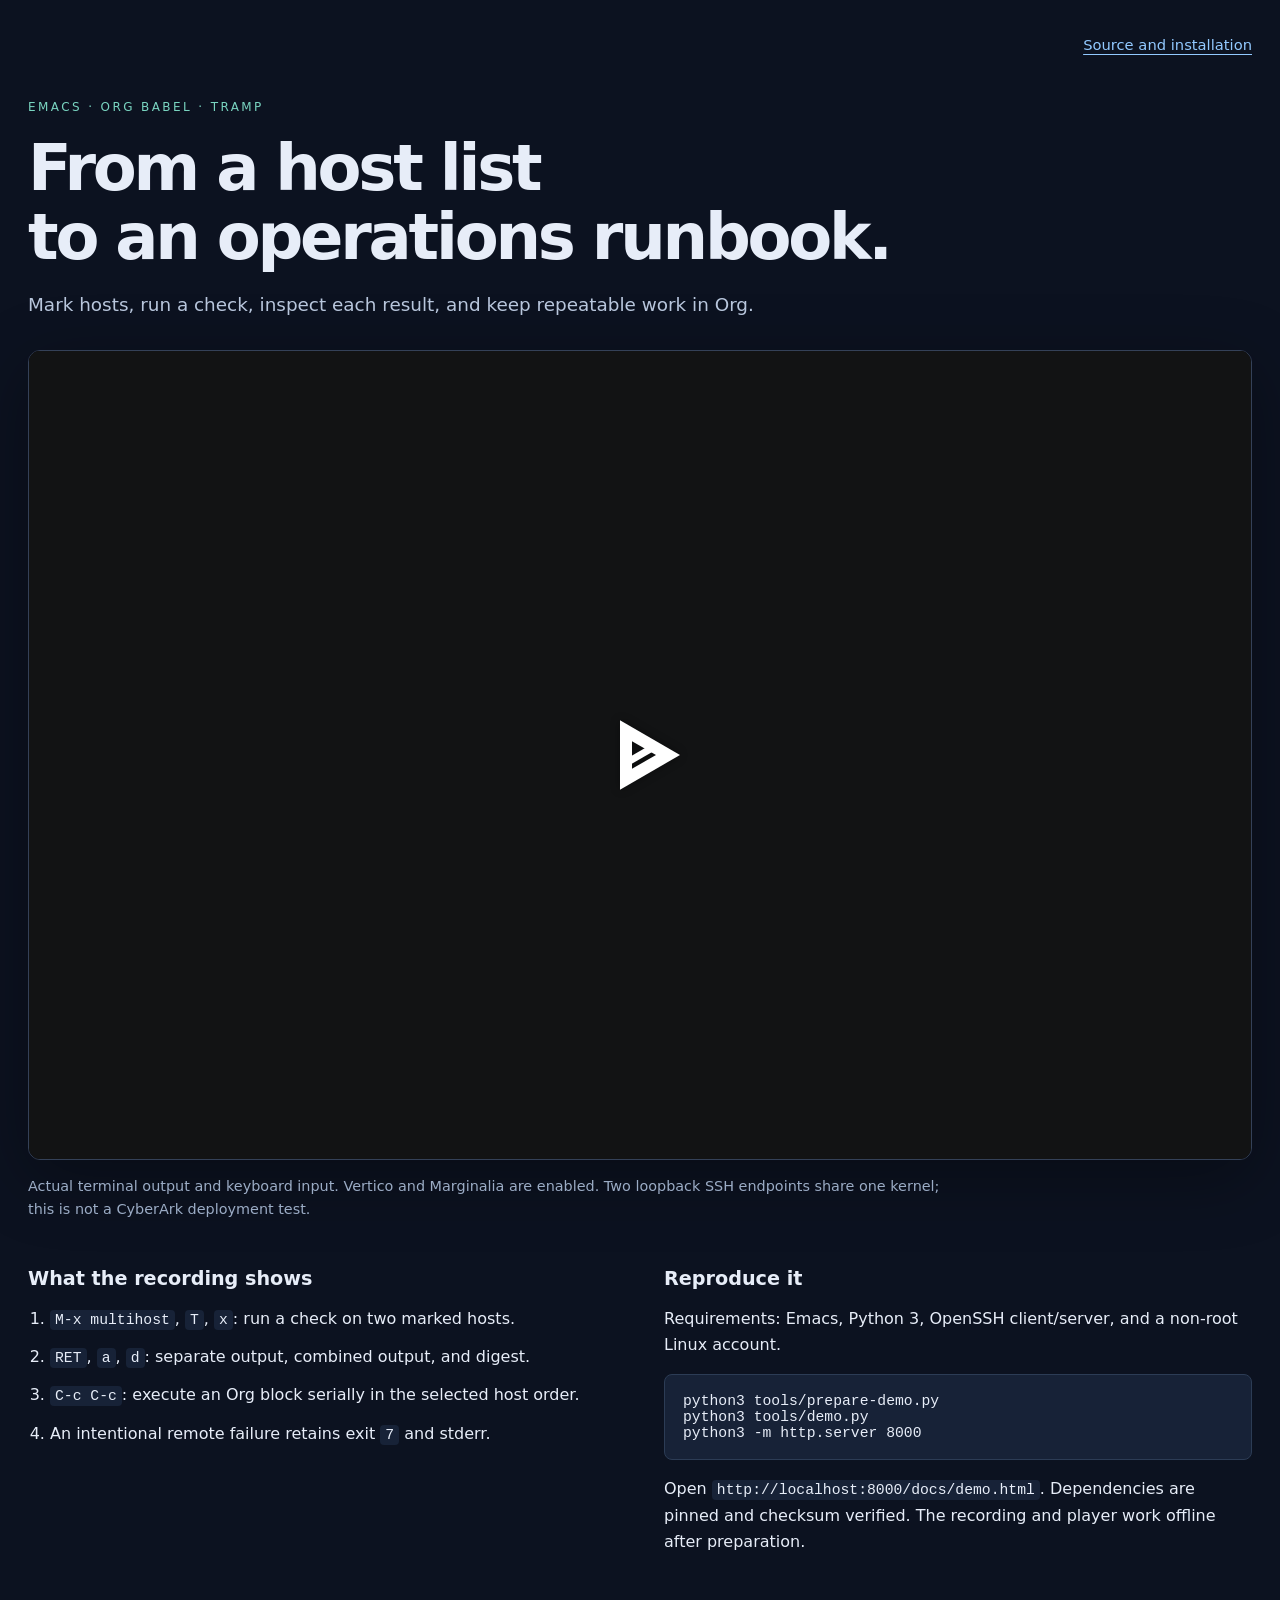
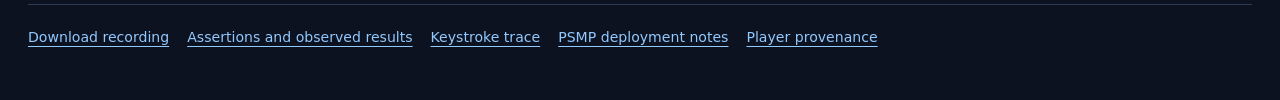
==== docs/demo.html @ 14dc1e77 "Release complete Multihost runbooks, scheduler and reproducible SSH verification" ====
<!doctype html>
<html lang="en">
<head>
  <meta charset="utf-8">
  <meta name="viewport" content="width=device-width, initial-scale=1">
  <title>Multihost · Real Emacs demonstration</title>
  <link rel="stylesheet" href="player/asciinema-player.css">
  <link rel="stylesheet" href="demo.css">
</head>
<body>
<main>
  <nav><a href="https://github.com/SweatierKey/emacs-multihost">Source and installation</a></nav>
  <p class="eyebrow">EMACS · ORG BABEL · TRAMP</p>
  <h1>From a host list<br>to an operations runbook.</h1>
  <p class="lead">Mark hosts, run a check, inspect each result, and keep repeatable work in Org.</p>
  <div id="player" aria-label="Recorded Emacs session"></div>
  <p class="caption">Actual terminal output and keyboard input. Vertico and Marginalia are enabled.
    Two loopback SSH endpoints share one kernel; this is not a CyberArk deployment test.</p>
  <div class="grid">
    <section><h2>What the recording shows</h2>
      <ol>
        <li><code>M-x multihost</code>, <code>T</code>, <code>x</code>: run a check on two marked hosts.</li>
        <li><code>RET</code>, <code>a</code>, <code>d</code>: separate output, combined output, and digest.</li>
        <li><code>C-c C-c</code>: execute an Org block serially in the selected host order.</li>
        <li>An intentional remote failure retains exit <code>7</code> and stderr.</li>
      </ol>
    </section>
    <section><h2>Reproduce it</h2>
      <p>Requirements: Emacs, Python 3, OpenSSH client/server, and a non-root Linux account.</p>
      <pre><code>python3 tools/prepare-demo.py
python3 tools/demo.py
python3 -m http.server 8000</code></pre>
      <p>Open <code>http://localhost:8000/docs/demo.html</code>. Dependencies are pinned and
        checksum verified. The recording and player work offline after preparation.</p>
    </section>
  </div>
  <footer>
    <a href="../recordings/demo.cast" download>Download recording</a>
    <a href="demo-results.json">Assertions and observed results</a>
    <a href="demo-keys.json">Keystroke trace</a>
    <a href="psmp.md">PSMP deployment notes</a>
    <a href="player/provenance.json">Player provenance</a>
  </footer>
</main>
<script src="player/asciinema-player.js"></script>
<script>
  AsciinemaPlayer.create('../recordings/demo.cast', document.getElementById('player'), {
    fit: 'width', terminalFontSize: '15px', theme: 'asciinema', idleTimeLimit: 3,
    autoPlay: false, loop: false, preload: true
  });
</script>
</body>
</html>
---- docs/player/asciinema-player.css ----
div.ap-wrapper {
  outline: none;
  height: 100%;
  display: flex;
  justify-content: center;
}
div.ap-wrapper .title-bar {
  display: none;
  top: -78px;
  transition: top 0.15s linear;
  position: absolute;
  left: 0;
  right: 0;
  box-sizing: content-box;
  font-size: 20px;
  line-height: 1em;
  padding: 15px;
  font-family: sans-serif;
  color: white;
  background-color: rgba(0, 0, 0, 0.8);
}
div.ap-wrapper .title-bar img {
  vertical-align: middle;
  height: 48px;
  margin-right: 16px;
}
div.ap-wrapper .title-bar a {
  color: white;
  text-decoration: underline;
}
div.ap-wrapper .title-bar a:hover {
  text-decoration: none;
}
div.ap-wrapper:fullscreen {
  background-color: #000;
  width: 100%;
  align-items: center;
}
div.ap-wrapper:fullscreen .title-bar {
  display: initial;
}
div.ap-wrapper:fullscreen.hud .title-bar {
  top: 0;
}
div.ap-wrapper div.ap-player {
  text-align: left;
  display: inline-block;
  padding: 0px;
  position: relative;
  box-sizing: content-box;
  overflow: hidden;
  max-width: 100%;
  border-radius: 4px;
  font-size: 15px;
  background-color: var(--term-color-background);
}
.ap-player {
  --term-color-foreground: #ffffff;
  --term-color-background: #000000;
  --term-color-0: var(--term-color-foreground);
  --term-color-1: var(--term-color-foreground);
  --term-color-2: var(--term-color-foreground);
  --term-color-3: var(--term-color-foreground);
  --term-color-4: var(--term-color-foreground);
  --term-color-5: var(--term-color-foreground);
  --term-color-6: var(--term-color-foreground);
  --term-color-7: var(--term-color-foreground);
  --term-color-8: var(--term-color-0);
  --term-color-9: var(--term-color-1);
  --term-color-10: var(--term-color-2);
  --term-color-11: var(--term-color-3);
  --term-color-12: var(--term-color-4);
  --term-color-13: var(--term-color-5);
  --term-color-14: var(--term-color-6);
  --term-color-15: var(--term-color-7);
}
.ap-player .fg-0 {
  --fg: var(--term-color-0);
}
.ap-player .bg-0 {
  --bg: var(--term-color-0);
}
.ap-player .fg-1 {
  --fg: var(--term-color-1);
}
.ap-player .bg-1 {
  --bg: var(--term-color-1);
}
.ap-player .fg-2 {
  --fg: var(--term-color-2);
}
.ap-player .bg-2 {
  --bg: var(--term-color-2);
}
.ap-player .fg-3 {
  --fg: var(--term-color-3);
}
.ap-player .bg-3 {
  --bg: var(--term-color-3);
}
.ap-player .fg-4 {
  --fg: var(--term-color-4);
}
.ap-player .bg-4 {
  --bg: var(--term-color-4);
}
.ap-player .fg-5 {
  --fg: var(--term-color-5);
}
.ap-player .bg-5 {
  --bg: var(--term-color-5);
}
.ap-player .fg-6 {
  --fg: var(--term-color-6);
}
.ap-player .bg-6 {
  --bg: var(--term-color-6);
}
.ap-player .fg-7 {
  --fg: var(--term-color-7);
}
.ap-player .bg-7 {
  --bg: var(--term-color-7);
}
.ap-player .fg-8 {
  --fg: var(--term-color-8);
}
.ap-player .bg-8 {
  --bg: var(--term-color-8);
}
.ap-player .fg-9 {
  --fg: var(--term-color-9);
}
.ap-player .bg-9 {
  --bg: var(--term-color-9);
}
.ap-player .fg-10 {
  --fg: var(--term-color-10);
}
.ap-player .bg-10 {
  --bg: var(--term-color-10);
}
.ap-player .fg-11 {
  --fg: var(--term-color-11);
}
.ap-player .bg-11 {
  --bg: var(--term-color-11);
}
.ap-player .fg-12 {
  --fg: var(--term-color-12);
}
.ap-player .bg-12 {
  --bg: var(--term-color-12);
}
.ap-player .fg-13 {
  --fg: var(--term-color-13);
}
.ap-player .bg-13 {
  --bg: var(--term-color-13);
}
.ap-player .fg-14 {
  --fg: var(--term-color-14);
}
.ap-player .bg-14 {
  --bg: var(--term-color-14);
}
.ap-player .fg-15 {
  --fg: var(--term-color-15);
}
.ap-player .bg-15 {
  --bg: var(--term-color-15);
}
.ap-player .fg-8,
.ap-player .fg-9,
.ap-player .fg-10,
.ap-player .fg-11,
.ap-player .fg-12,
.ap-player .fg-13,
.ap-player .fg-14,
.ap-player .fg-15 {
  font-weight: bold;
}
pre.ap-terminal {
  box-sizing: content-box;
  overflow: hidden;
  padding: 0;
  margin: 0px;
  display: block;
  white-space: pre;
  word-wrap: normal;
  word-break: normal;
  border-radius: 0;
  border-style: solid;
  cursor: text;
  border-width: 0.75em;
  color: var(--term-color-foreground);
  background-color: var(--term-color-background);
  border-color: var(--term-color-background);
  outline: none;
  line-height: var(--term-line-height);
  font-family: Consolas, Menlo, 'Bitstream Vera Sans Mono', monospace, 'Powerline Symbols';
  font-variant-ligatures: none;
}
pre.ap-terminal .ap-line {
  letter-spacing: normal;
  overflow: hidden;
}
pre.ap-terminal .ap-line span {
  padding: 0;
  display: inline-block;
  height: 100%;
}
pre.ap-terminal .ap-line {
  display: block;
  width: 100%;
  height: var(--term-line-height);
  position: relative;
}
pre.ap-terminal .ap-line span {
  position: absolute;
  left: calc(100% * var(--offset) / var(--term-cols));
  color: var(--fg);
  background-color: var(--bg);
}
pre.ap-terminal .ap-line .ap-inverse {
  color: var(--bg);
  background-color: var(--fg);
}
pre.ap-terminal .ap-line .cp-2580 {
  border-top: calc(0.5 * var(--term-line-height)) solid var(--fg);
  box-sizing: border-box;
}
pre.ap-terminal .ap-line .cp-2581 {
  border-bottom: calc(0.125 * var(--term-line-height)) solid var(--fg);
  box-sizing: border-box;
}
pre.ap-terminal .ap-line .cp-2582 {
  border-bottom: calc(0.25 * var(--term-line-height)) solid var(--fg);
  box-sizing: border-box;
}
pre.ap-terminal .ap-line .cp-2583 {
  border-bottom: calc(0.375 * var(--term-line-height)) solid var(--fg);
  box-sizing: border-box;
}
pre.ap-terminal .ap-line .cp-2584 {
  border-bottom: calc(0.5 * var(--term-line-height)) solid var(--fg);
  box-sizing: border-box;
}
pre.ap-terminal .ap-line .cp-2585 {
  border-bottom: calc(0.625 * var(--term-line-height)) solid var(--fg);
  box-sizing: border-box;
}
pre.ap-terminal .ap-line .cp-2586 {
  border-bottom: calc(0.75 * var(--term-line-height)) solid var(--fg);
  box-sizing: border-box;
}
pre.ap-terminal .ap-line .cp-2587 {
  border-bottom: calc(0.875 * var(--term-line-height)) solid var(--fg);
  box-sizing: border-box;
}
pre.ap-terminal .ap-line .cp-2588 {
  background-color: var(--fg);
}
pre.ap-terminal .ap-line .cp-2589 {
  border-left: 0.875ch solid var(--fg);
  box-sizing: border-box;
}
pre.ap-terminal .ap-line .cp-258a {
  border-left: 0.75ch solid var(--fg);
  box-sizing: border-box;
}
pre.ap-terminal .ap-line .cp-258b {
  border-left: 0.625ch solid var(--fg);
  box-sizing: border-box;
}
pre.ap-terminal .ap-line .cp-258c {
  border-left: 0.5ch solid var(--fg);
  box-sizing: border-box;
}
pre.ap-terminal .ap-line .cp-258d {
  border-left: 0.375ch solid var(--fg);
  box-sizing: border-box;
}
pre.ap-terminal .ap-line .cp-258e {
  border-left: 0.25ch solid var(--fg);
  box-sizing: border-box;
}
pre.ap-terminal .ap-line .cp-258f {
  border-left: 0.125ch solid var(--fg);
  box-sizing: border-box;
}
pre.ap-terminal .ap-line .cp-2590 {
  border-right: 0.5ch solid var(--fg);
  box-sizing: border-box;
}
pre.ap-terminal .ap-line .cp-2591 {
  background-color: color-mix(in srgb, var(--fg) 25%, var(--bg));
}
pre.ap-terminal .ap-line .cp-2592 {
  background-color: color-mix(in srgb, var(--fg) 50%, var(--bg));
}
pre.ap-terminal .ap-line .cp-2593 {
  background-color: color-mix(in srgb, var(--fg) 75%, var(--bg));
}
pre.ap-terminal .ap-line .cp-2594 {
  border-top: calc(0.125 * var(--term-line-height)) solid var(--fg);
  box-sizing: border-box;
}
pre.ap-terminal .ap-line .cp-2595 {
  border-right: 0.125ch solid var(--fg);
  box-sizing: border-box;
}
pre.ap-terminal .ap-line .cp-2596 {
  border-right: 0.5ch solid var(--bg);
  border-top: calc(0.5 * var(--term-line-height)) solid var(--bg);
  background-color: var(--fg);
  box-sizing: border-box;
}
pre.ap-terminal .ap-line .cp-2597 {
  border-left: 0.5ch solid var(--bg);
  border-top: calc(0.5 * var(--term-line-height)) solid var(--bg);
  background-color: var(--fg);
  box-sizing: border-box;
}
pre.ap-terminal .ap-line .cp-2598 {
  border-right: 0.5ch solid var(--bg);
  border-bottom: calc(0.5 * var(--term-line-height)) solid var(--bg);
  background-color: var(--fg);
  box-sizing: border-box;
}
pre.ap-terminal .ap-line .cp-2599 {
  border-left: 0.5ch solid var(--fg);
  border-bottom: calc(0.5 * var(--term-line-height)) solid var(--fg);
  box-sizing: border-box;
}
pre.ap-terminal .ap-line .cp-259a {
  box-sizing: border-box;
}
pre.ap-terminal .ap-line .cp-259a::before,
pre.ap-terminal .ap-line .cp-259a::after {
  content: '';
  position: absolute;
  width: 0.5ch;
  height: calc(0.5 * var(--term-line-height));
  background-color: var(--fg);
}
pre.ap-terminal .ap-line .cp-259a::before {
  top: 0;
  left: 0;
}
pre.ap-terminal .ap-line .cp-259a::after {
  bottom: 0;
  right: 0;
}
pre.ap-terminal .ap-line .cp-259b {
  border-left: 0.5ch solid var(--fg);
  border-top: calc(0.5 * var(--term-line-height)) solid var(--fg);
  box-sizing: border-box;
}
pre.ap-terminal .ap-line .cp-259c {
  border-right: 0.5ch solid var(--fg);
  border-top: calc(0.5 * var(--term-line-height)) solid var(--fg);
  box-sizing: border-box;
}
pre.ap-terminal .ap-line .cp-259d {
  border-left: 0.5ch solid var(--bg);
  border-bottom: calc(0.5 * var(--term-line-height)) solid var(--bg);
  background-color: var(--fg);
  box-sizing: border-box;
}
pre.ap-terminal .ap-line .cp-259e {
  box-sizing: border-box;
}
pre.ap-terminal .ap-line .cp-259e::before,
pre.ap-terminal .ap-line .cp-259e::after {
  content: '';
  position: absolute;
  width: 0.5ch;
  height: calc(0.5 * var(--term-line-height));
  background-color: var(--fg);
}
pre.ap-terminal .ap-line .cp-259e::before {
  top: 0;
  right: 0;
}
pre.ap-terminal .ap-line .cp-259e::after {
  bottom: 0;
  left: 0;
}
pre.ap-terminal .ap-line .cp-259f {
  border-right: 0.5ch solid var(--fg);
  border-bottom: calc(0.5 * var(--term-line-height)) solid var(--fg);
  box-sizing: border-box;
}
pre.ap-terminal .ap-line .cp-e0b0 {
  border-left: 1ch solid var(--fg);
  border-top: calc(0.5 * var(--term-line-height)) solid transparent;
  border-bottom: calc(0.5 * var(--term-line-height)) solid transparent;
  box-sizing: border-box;
}
pre.ap-terminal .ap-line .cp-e0b2 {
  border-right: 1ch solid var(--fg);
  border-top: calc(0.5 * var(--term-line-height)) solid transparent;
  border-bottom: calc(0.5 * var(--term-line-height)) solid transparent;
  box-sizing: border-box;
}
pre.ap-terminal.ap-cursor-on .ap-line .ap-cursor {
  color: var(--bg);
  background-color: var(--fg);
  border-radius: 0.05em;
}
pre.ap-terminal.ap-cursor-on .ap-line .ap-cursor.ap-inverse {
  color: var(--fg);
  background-color: var(--bg);
}
pre.ap-terminal:not(.ap-blink) .ap-line .ap-blink {
  color: transparent;
  border-color: transparent;
}
pre.ap-terminal .ap-bright {
  font-weight: bold;
}
pre.ap-terminal .ap-faint {
  opacity: 0.5;
}
pre.ap-terminal .ap-underline {
  text-decoration: underline;
}
pre.ap-terminal .ap-italic {
  font-style: italic;
}
pre.ap-terminal .ap-strikethrough {
  text-decoration: line-through;
}
.ap-line span {
  --fg: var(--term-color-foreground);
  --bg: var(--term-color-background);
}
div.ap-player div.ap-control-bar {
  width: 100%;
  height: 32px;
  display: flex;
  justify-content: space-between;
  align-items: stretch;
  color: var(--term-color-foreground);
  box-sizing: content-box;
  line-height: 1;
  position: absolute;
  bottom: 0;
  left: 0;
  opacity: 0;
  transition: opacity 0.15s linear;
  user-select: none;
  border-top: 2px solid color-mix(in oklab, var(--term-color-background) 80%, var(--term-color-foreground));
  z-index: 30;
}
div.ap-player div.ap-control-bar * {
  box-sizing: inherit;
}
div.ap-control-bar svg.ap-icon path {
  fill: var(--term-color-foreground);
}
div.ap-control-bar span.ap-button {
  display: flex;
  flex: 0 0 auto;
  cursor: pointer;
}
div.ap-control-bar span.ap-playback-button {
  width: 12px;
  height: 12px;
  padding: 10px;
  margin: 0 0 0 2px;
}
div.ap-control-bar span.ap-playback-button svg {
  height: 12px;
  width: 12px;
}
div.ap-control-bar span.ap-timer {
  display: flex;
  flex: 0 0 auto;
  min-width: 50px;
  margin: 0 10px;
  height: 100%;
  text-align: center;
  font-size: 13px;
  line-height: 100%;
  cursor: default;
}
div.ap-control-bar span.ap-timer span {
  font-family: Consolas, Menlo, 'Bitstream Vera Sans Mono', monospace;
  font-size: inherit;
  font-weight: 600;
  margin: auto;
}
div.ap-control-bar span.ap-timer .ap-time-remaining {
  display: none;
}
div.ap-control-bar span.ap-timer:hover .ap-time-elapsed {
  display: none;
}
div.ap-control-bar span.ap-timer:hover .ap-time-remaining {
  display: flex;
}
div.ap-control-bar .ap-progressbar {
  display: block;
  flex: 1 1 auto;
  height: 100%;
  padding: 0 10px;
}
div.ap-control-bar .ap-progressbar .ap-bar {
  display: block;
  position: relative;
  cursor: default;
  height: 100%;
  font-size: 0;
}
div.ap-control-bar .ap-progressbar .ap-bar .ap-gutter {
  display: block;
  position: absolute;
  top: 15px;
  left: 0;
  right: 0;
  height: 3px;
}
div.ap-control-bar .ap-progressbar .ap-bar .ap-gutter-empty {
  background-color: color-mix(in oklab, var(--term-color-foreground) 20%, var(--term-color-background));
}
div.ap-control-bar .ap-progressbar .ap-bar .ap-gutter-full {
  width: 100%;
  transform-origin: left center;
  background-color: var(--term-color-foreground);
  border-radius: 3px;
}
div.ap-control-bar.ap-seekable .ap-progressbar .ap-bar {
  cursor: pointer;
}
div.ap-control-bar .ap-fullscreen-button {
  width: 14px;
  height: 14px;
  padding: 9px;
  margin: 0 2px 0 4px;
}
div.ap-control-bar .ap-fullscreen-button svg {
  width: 14px;
  height: 14px;
}
div.ap-control-bar .ap-fullscreen-button svg.ap-icon-fullscreen-on {
  display: inline;
}
div.ap-control-bar .ap-fullscreen-button svg.ap-icon-fullscreen-off {
  display: none;
}
div.ap-control-bar .ap-fullscreen-button .ap-tooltip {
  right: 5px;
  left: initial;
  transform: none;
}
div.ap-control-bar .ap-kbd-button {
  height: 14px;
  padding: 9px;
  margin: 0 0 0 4px;
}
div.ap-control-bar .ap-kbd-button svg {
  width: 26px;
  height: 14px;
}
div.ap-control-bar .ap-kbd-button .ap-tooltip {
  right: 5px;
  left: initial;
  transform: none;
}
div.ap-control-bar .ap-speaker-button {
  width: 19px;
  padding: 6px 9px;
  margin: 0 0 0 4px;
  position: relative;
}
div.ap-control-bar .ap-speaker-button svg {
  width: 19px;
}
div.ap-control-bar .ap-speaker-button .ap-tooltip {
  left: -50%;
  transform: none;
}
div.ap-wrapper.ap-hud .ap-control-bar {
  opacity: 1;
}
div.ap-wrapper:fullscreen .ap-fullscreen-button svg.ap-icon-fullscreen-on {
  display: none;
}
div.ap-wrapper:fullscreen .ap-fullscreen-button svg.ap-icon-fullscreen-off {
  display: inline;
}
span.ap-progressbar span.ap-marker-container {
  display: block;
  top: 0;
  bottom: 0;
  width: 21px;
  position: absolute;
  margin-left: -10px;
}
span.ap-marker-container span.ap-marker {
  display: block;
  top: 13px;
  bottom: 12px;
  left: 7px;
  right: 7px;
  background-color: color-mix(in oklab, var(--term-color-foreground) 33%, var(--term-color-background));
  position: absolute;
  transition: top 0.1s, bottom 0.1s, left 0.1s, right 0.1s, background-color 0.1s;
  border-radius: 50%;
}
span.ap-marker-container span.ap-marker.ap-marker-past {
  background-color: var(--term-color-foreground);
}
span.ap-marker-container span.ap-marker:hover,
span.ap-marker-container:hover span.ap-marker {
  background-color: var(--term-color-foreground);
  top: 11px;
  bottom: 10px;
  left: 5px;
  right: 5px;
}
.ap-tooltip-container span.ap-tooltip {
  visibility: hidden;
  background-color: var(--term-color-foreground);
  color: var(--term-color-background);
  font-family: Consolas, Menlo, 'Bitstream Vera Sans Mono', monospace;
  font-weight: bold;
  text-align: center;
  padding: 0 0.5em;
  border-radius: 4px;
  position: absolute;
  z-index: 1;
  white-space: nowrap;
  /* Prevents the text from wrapping and makes sure the tooltip width adapts to the text length */
  font-size: 13px;
  line-height: 2em;
  bottom: 100%;
  left: 50%;
  transform: translateX(-50%);
}
.ap-tooltip-container:hover span.ap-tooltip {
  visibility: visible;
}
.ap-player .ap-overlay {
  z-index: 10;
  background-repeat: no-repeat;
  background-position: center;
  position: absolute;
  top: 0;
  left: 0;
  right: 0;
  bottom: 0;
  display: flex;
  justify-content: center;
  align-items: center;
}
.ap-player .ap-overlay-start {
  cursor: pointer;
}
.ap-player .ap-overlay-start .ap-play-button {
  font-size: 0px;
  position: absolute;
  left: 0;
  top: 0;
  right: 0;
  bottom: 0;
  text-align: center;
  color: white;
  height: 80px;
  max-height: 66%;
  margin: auto;
}
.ap-player .ap-overlay-start .ap-play-button div {
  height: 100%;
}
.ap-player .ap-overlay-start .ap-play-button div span {
  height: 100%;
  display: block;
}
.ap-player .ap-overlay-start .ap-play-button div span svg {
  height: 100%;
  display: inline-block;
}
.ap-player .ap-overlay-start .ap-play-button svg {
  filter: drop-shadow(0px 0px 5px rgba(0, 0, 0, 0.4));
}
.ap-player .ap-overlay-loading .ap-loader {
  width: 48px;
  height: 48px;
  border-radius: 50%;
  display: inline-block;
  position: relative;
  border: 10px solid;
  border-color: rgba(255, 255, 255, 0.3) rgba(255, 255, 255, 0.5) rgba(255, 255, 255, 0.7) #ffffff;
  border-color: color-mix(in srgb, var(--term-color-foreground) 30%, var(--term-color-background)) color-mix(in srgb, var(--term-color-foreground) 50%, var(--term-color-background)) color-mix(in srgb, var(--term-color-foreground) 70%, var(--term-color-background)) color-mix(in srgb, var(--term-color-foreground) 100%, var(--term-color-background));
  box-sizing: border-box;
  animation: ap-loader-rotation 1s linear infinite;
}
.ap-player .ap-overlay-info {
  background-color: var(--term-color-background);
}
.ap-player .ap-overlay-info span {
  font-family: Consolas, Menlo, 'Bitstream Vera Sans Mono', monospace, 'Powerline Symbols';
  font-variant-ligatures: none;
  font-size: 2em;
  color: var(--term-color-foreground);
}
.ap-player .ap-overlay-info span .ap-line {
  letter-spacing: normal;
  overflow: hidden;
}
.ap-player .ap-overlay-info span .ap-line span {
  padding: 0;
  display: inline-block;
  height: 100%;
}
.ap-player .ap-overlay-help {
  background-color: rgba(0, 0, 0, 0.8);
  container-type: inline-size;
}
.ap-player .ap-overlay-help > div {
  font-family: Consolas, Menlo, 'Bitstream Vera Sans Mono', monospace, 'Powerline Symbols';
  font-variant-ligatures: none;
  max-width: 85%;
  max-height: 85%;
  font-size: 18px;
  color: var(--term-color-foreground);
  box-sizing: border-box;
  margin-bottom: 32px;
}
.ap-player .ap-overlay-help > div .ap-line {
  letter-spacing: normal;
  overflow: hidden;
}
.ap-player .ap-overlay-help > div .ap-line span {
  padding: 0;
  display: inline-block;
  height: 100%;
}
.ap-player .ap-overlay-help > div div {
  padding: calc(min(4cqw, 40px));
  font-size: calc(min(1.9cqw, 18px));
  background-color: var(--term-color-background);
  border: 1px solid color-mix(in oklab, var(--term-color-background) 90%, var(--term-color-foreground));
  border-radius: 6px;
}
.ap-player .ap-overlay-help > div div p {
  font-weight: bold;
  margin: 0 0 2em 0;
}
.ap-player .ap-overlay-help > div div ul {
  list-style: none;
  padding: 0;
}
.ap-player .ap-overlay-help > div div ul li {
  margin: 0 0 0.75em 0;
}
.ap-player .ap-overlay-help > div div kbd {
  color: var(--term-color-background);
  background-color: var(--term-color-foreground);
  padding: 0.2em 0.5em;
  border-radius: 0.2em;
  font-family: inherit;
  font-size: 0.85em;
  border: none;
  margin: 0;
}
.ap-player .ap-overlay-error span {
  font-size: 8em;
}
.ap-player .slide-enter-active {
  transition: opacity 0.2s;
}
.ap-player .slide-enter-active.ap-was-playing {
  transition: top 0.2s ease-out, opacity 0.2s;
}
.ap-player .slide-exit-active {
  transition: top 0.2s ease-in, opacity 0.2s;
}
.ap-player .slide-enter {
  top: -50%;
  opacity: 0;
}
.ap-player .slide-enter-to {
  top: 0%;
}
.ap-player .slide-enter,
.ap-player .slide-enter-to,
.ap-player .slide-exit,
.ap-player .slide-exit-to {
  bottom: auto;
  height: 100%;
}
.ap-player .slide-exit {
  top: 0%;
}
.ap-player .slide-exit-to {
  top: -50%;
  opacity: 0;
}
@keyframes ap-loader-rotation {
  0% {
    transform: rotate(0deg);
  }
  100% {
    transform: rotate(360deg);
  }
}
.ap-terminal .fg-16 {
  --fg: #000000;
}
.ap-terminal .bg-16 {
  --bg: #000000;
}
.ap-terminal .fg-17 {
  --fg: #00005f;
}
.ap-terminal .bg-17 {
  --bg: #00005f;
}
.ap-terminal .fg-18 {
  --fg: #000087;
}
.ap-terminal .bg-18 {
  --bg: #000087;
}
.ap-terminal .fg-19 {
  --fg: #0000af;
}
.ap-terminal .bg-19 {
  --bg: #0000af;
}
.ap-terminal .fg-20 {
  --fg: #0000d7;
}
.ap-terminal .bg-20 {
  --bg: #0000d7;
}
.ap-terminal .fg-21 {
  --fg: #0000ff;
}
.ap-terminal .bg-21 {
  --bg: #0000ff;
}
.ap-terminal .fg-22 {
  --fg: #005f00;
}
.ap-terminal .bg-22 {
  --bg: #005f00;
}
.ap-terminal .fg-23 {
  --fg: #005f5f;
}
.ap-terminal .bg-23 {
  --bg: #005f5f;
}
.ap-terminal .fg-24 {
  --fg: #005f87;
}
.ap-terminal .bg-24 {
  --bg: #005f87;
}
.ap-terminal .fg-25 {
  --fg: #005faf;
}
.ap-terminal .bg-25 {
  --bg: #005faf;
}
.ap-terminal .fg-26 {
  --fg: #005fd7;
}
.ap-terminal .bg-26 {
  --bg: #005fd7;
}
.ap-terminal .fg-27 {
  --fg: #005fff;
}
.ap-terminal .bg-27 {
  --bg: #005fff;
}
.ap-terminal .fg-28 {
  --fg: #008700;
}
.ap-terminal .bg-28 {
  --bg: #008700;
}
.ap-terminal .fg-29 {
  --fg: #00875f;
}
.ap-terminal .bg-29 {
  --bg: #00875f;
}
.ap-terminal .fg-30 {
  --fg: #008787;
}
.ap-terminal .bg-30 {
  --bg: #008787;
}
.ap-terminal .fg-31 {
  --fg: #0087af;
}
.ap-terminal .bg-31 {
  --bg: #0087af;
}
.ap-terminal .fg-32 {
  --fg: #0087d7;
}
.ap-terminal .bg-32 {
  --bg: #0087d7;
}
.ap-terminal .fg-33 {
  --fg: #0087ff;
}
.ap-terminal .bg-33 {
  --bg: #0087ff;
}
.ap-terminal .fg-34 {
  --fg: #00af00;
}
.ap-terminal .bg-34 {
  --bg: #00af00;
}
.ap-terminal .fg-35 {
  --fg: #00af5f;
}
.ap-terminal .bg-35 {
  --bg: #00af5f;
}
.ap-terminal .fg-36 {
  --fg: #00af87;
}
.ap-terminal .bg-36 {
  --bg: #00af87;
}
.ap-terminal .fg-37 {
  --fg: #00afaf;
}
.ap-terminal .bg-37 {
  --bg: #00afaf;
}
.ap-terminal .fg-38 {
  --fg: #00afd7;
}
.ap-terminal .bg-38 {
  --bg: #00afd7;
}
.ap-terminal .fg-39 {
  --fg: #00afff;
}
.ap-terminal .bg-39 {
  --bg: #00afff;
}
.ap-terminal .fg-40 {
  --fg: #00d700;
}
.ap-terminal .bg-40 {
  --bg: #00d700;
}
.ap-terminal .fg-41 {
  --fg: #00d75f;
}
.ap-terminal .bg-41 {
  --bg: #00d75f;
}
.ap-terminal .fg-42 {
  --fg: #00d787;
}
.ap-terminal .bg-42 {
  --bg: #00d787;
}
.ap-terminal .fg-43 {
  --fg: #00d7af;
}
.ap-terminal .bg-43 {
  --bg: #00d7af;
}
.ap-terminal .fg-44 {
  --fg: #00d7d7;
}
.ap-terminal .bg-44 {
  --bg: #00d7d7;
}
.ap-terminal .fg-45 {
  --fg: #00d7ff;
}
.ap-terminal .bg-45 {
  --bg: #00d7ff;
}
.ap-terminal .fg-46 {
  --fg: #00ff00;
}
.ap-terminal .bg-46 {
  --bg: #00ff00;
}
.ap-terminal .fg-47 {
  --fg: #00ff5f;
}
.ap-terminal .bg-47 {
  --bg: #00ff5f;
}
.ap-terminal .fg-48 {
  --fg: #00ff87;
}
.ap-terminal .bg-48 {
  --bg: #00ff87;
}
.ap-terminal .fg-49 {
  --fg: #00ffaf;
}
.ap-terminal .bg-49 {
  --bg: #00ffaf;
}
.ap-terminal .fg-50 {
  --fg: #00ffd7;
}
.ap-terminal .bg-50 {
  --bg: #00ffd7;
}
.ap-terminal .fg-51 {
  --fg: #00ffff;
}
.ap-terminal .bg-51 {
  --bg: #00ffff;
}
.ap-terminal .fg-52 {
  --fg: #5f0000;
}
.ap-terminal .bg-52 {
  --bg: #5f0000;
}
.ap-terminal .fg-53 {
  --fg: #5f005f;
}
.ap-terminal .bg-53 {
  --bg: #5f005f;
}
.ap-terminal .fg-54 {
  --fg: #5f0087;
}
.ap-terminal .bg-54 {
  --bg: #5f0087;
}
.ap-terminal .fg-55 {
  --fg: #5f00af;
}
.ap-terminal .bg-55 {
  --bg: #5f00af;
}
.ap-terminal .fg-56 {
  --fg: #5f00d7;
}
.ap-terminal .bg-56 {
  --bg: #5f00d7;
}
.ap-terminal .fg-57 {
  --fg: #5f00ff;
}
.ap-terminal .bg-57 {
  --bg: #5f00ff;
}
.ap-terminal .fg-58 {
  --fg: #5f5f00;
}
.ap-terminal .bg-58 {
  --bg: #5f5f00;
}
.ap-terminal .fg-59 {
  --fg: #5f5f5f;
}
.ap-terminal .bg-59 {
  --bg: #5f5f5f;
}
.ap-terminal .fg-60 {
  --fg: #5f5f87;
}
.ap-terminal .bg-60 {
  --bg: #5f5f87;
}
.ap-terminal .fg-61 {
  --fg: #5f5faf;
}
.ap-terminal .bg-61 {
  --bg: #5f5faf;
}
.ap-terminal .fg-62 {
  --fg: #5f5fd7;
}
.ap-terminal .bg-62 {
  --bg: #5f5fd7;
}
.ap-terminal .fg-63 {
  --fg: #5f5fff;
}
.ap-terminal .bg-63 {
  --bg: #5f5fff;
}
.ap-terminal .fg-64 {
  --fg: #5f8700;
}
.ap-terminal .bg-64 {
  --bg: #5f8700;
}
.ap-terminal .fg-65 {
  --fg: #5f875f;
}
.ap-terminal .bg-65 {
  --bg: #5f875f;
}
.ap-terminal .fg-66 {
  --fg: #5f8787;
}
.ap-terminal .bg-66 {
  --bg: #5f8787;
}
.ap-terminal .fg-67 {
  --fg: #5f87af;
}
.ap-terminal .bg-67 {
  --bg: #5f87af;
}
.ap-terminal .fg-68 {
  --fg: #5f87d7;
}
.ap-terminal .bg-68 {
  --bg: #5f87d7;
}
.ap-terminal .fg-69 {
  --fg: #5f87ff;
}
.ap-terminal .bg-69 {
  --bg: #5f87ff;
}
.ap-terminal .fg-70 {
  --fg: #5faf00;
}
.ap-terminal .bg-70 {
  --bg: #5faf00;
}
.ap-terminal .fg-71 {
  --fg: #5faf5f;
}
.ap-terminal .bg-71 {
  --bg: #5faf5f;
}
.ap-terminal .fg-72 {
  --fg: #5faf87;
}
.ap-terminal .bg-72 {
  --bg: #5faf87;
}
.ap-terminal .fg-73 {
  --fg: #5fafaf;
}
.ap-terminal .bg-73 {
  --bg: #5fafaf;
}
.ap-terminal .fg-74 {
  --fg: #5fafd7;
}
.ap-terminal .bg-74 {
  --bg: #5fafd7;
}
.ap-terminal .fg-75 {
  --fg: #5fafff;
}
.ap-terminal .bg-75 {
  --bg: #5fafff;
}
.ap-terminal .fg-76 {
  --fg: #5fd700;
}
.ap-terminal .bg-76 {
  --bg: #5fd700;
}
.ap-terminal .fg-77 {
  --fg: #5fd75f;
}
.ap-terminal .bg-77 {
  --bg: #5fd75f;
}
.ap-terminal .fg-78 {
  --fg: #5fd787;
}
.ap-terminal .bg-78 {
  --bg: #5fd787;
}
.ap-terminal .fg-79 {
  --fg: #5fd7af;
}
.ap-terminal .bg-79 {
  --bg: #5fd7af;
}
.ap-terminal .fg-80 {
  --fg: #5fd7d7;
}
.ap-terminal .bg-80 {
  --bg: #5fd7d7;
}
.ap-terminal .fg-81 {
  --fg: #5fd7ff;
}
.ap-terminal .bg-81 {
  --bg: #5fd7ff;
}
.ap-terminal .fg-82 {
  --fg: #5fff00;
}
.ap-terminal .bg-82 {
  --bg: #5fff00;
}
.ap-terminal .fg-83 {
  --fg: #5fff5f;
}
.ap-terminal .bg-83 {
  --bg: #5fff5f;
}
.ap-terminal .fg-84 {
  --fg: #5fff87;
}
.ap-terminal .bg-84 {
  --bg: #5fff87;
}
.ap-terminal .fg-85 {
  --fg: #5fffaf;
}
.ap-terminal .bg-85 {
  --bg: #5fffaf;
}
.ap-terminal .fg-86 {
  --fg: #5fffd7;
}
.ap-terminal .bg-86 {
  --bg: #5fffd7;
}
.ap-terminal .fg-87 {
  --fg: #5fffff;
}
.ap-terminal .bg-87 {
  --bg: #5fffff;
}
.ap-terminal .fg-88 {
  --fg: #870000;
}
.ap-terminal .bg-88 {
  --bg: #870000;
}
.ap-terminal .fg-89 {
  --fg: #87005f;
}
.ap-terminal .bg-89 {
  --bg: #87005f;
}
.ap-terminal .fg-90 {
  --fg: #870087;
}
.ap-terminal .bg-90 {
  --bg: #870087;
}
.ap-terminal .fg-91 {
  --fg: #8700af;
}
.ap-terminal .bg-91 {
  --bg: #8700af;
}
.ap-terminal .fg-92 {
  --fg: #8700d7;
}
.ap-terminal .bg-92 {
  --bg: #8700d7;
}
.ap-terminal .fg-93 {
  --fg: #8700ff;
}
.ap-terminal .bg-93 {
  --bg: #8700ff;
}
.ap-terminal .fg-94 {
  --fg: #875f00;
}
.ap-terminal .bg-94 {
  --bg: #875f00;
}
.ap-terminal .fg-95 {
  --fg: #875f5f;
}
.ap-terminal .bg-95 {
  --bg: #875f5f;
}
.ap-terminal .fg-96 {
  --fg: #875f87;
}
.ap-terminal .bg-96 {
  --bg: #875f87;
}
.ap-terminal .fg-97 {
  --fg: #875faf;
}
.ap-terminal .bg-97 {
  --bg: #875faf;
}
.ap-terminal .fg-98 {
  --fg: #875fd7;
}
.ap-terminal .bg-98 {
  --bg: #875fd7;
}
.ap-terminal .fg-99 {
  --fg: #875fff;
}
.ap-terminal .bg-99 {
  --bg: #875fff;
}
.ap-terminal .fg-100 {
  --fg: #878700;
}
.ap-terminal .bg-100 {
  --bg: #878700;
}
.ap-terminal .fg-101 {
  --fg: #87875f;
}
.ap-terminal .bg-101 {
  --bg: #87875f;
}
.ap-terminal .fg-102 {
  --fg: #878787;
}
.ap-terminal .bg-102 {
  --bg: #878787;
}
.ap-terminal .fg-103 {
  --fg: #8787af;
}
.ap-terminal .bg-103 {
  --bg: #8787af;
}
.ap-terminal .fg-104 {
  --fg: #8787d7;
}
.ap-terminal .bg-104 {
  --bg: #8787d7;
}
.ap-terminal .fg-105 {
  --fg: #8787ff;
}
.ap-terminal .bg-105 {
  --bg: #8787ff;
}
.ap-terminal .fg-106 {
  --fg: #87af00;
}
.ap-terminal .bg-106 {
  --bg: #87af00;
}
.ap-terminal .fg-107 {
  --fg: #87af5f;
}
.ap-terminal .bg-107 {
  --bg: #87af5f;
}
.ap-terminal .fg-108 {
  --fg: #87af87;
}
.ap-terminal .bg-108 {
  --bg: #87af87;
}
.ap-terminal .fg-109 {
  --fg: #87afaf;
}
.ap-terminal .bg-109 {
  --bg: #87afaf;
}
.ap-terminal .fg-110 {
  --fg: #87afd7;
}
.ap-terminal .bg-110 {
  --bg: #87afd7;
}
.ap-terminal .fg-111 {
  --fg: #87afff;
}
.ap-terminal .bg-111 {
  --bg: #87afff;
}
.ap-terminal .fg-112 {
  --fg: #87d700;
}
.ap-terminal .bg-112 {
  --bg: #87d700;
}
.ap-terminal .fg-113 {
  --fg: #87d75f;
}
.ap-terminal .bg-113 {
  --bg: #87d75f;
}
.ap-terminal .fg-114 {
  --fg: #87d787;
}
.ap-terminal .bg-114 {
  --bg: #87d787;
}
.ap-terminal .fg-115 {
  --fg: #87d7af;
}
.ap-terminal .bg-115 {
  --bg: #87d7af;
}
.ap-terminal .fg-116 {
  --fg: #87d7d7;
}
.ap-terminal .bg-116 {
  --bg: #87d7d7;
}
.ap-terminal .fg-117 {
  --fg: #87d7ff;
}
.ap-terminal .bg-117 {
  --bg: #87d7ff;
}
.ap-terminal .fg-118 {
  --fg: #87ff00;
}
.ap-terminal .bg-118 {
  --bg: #87ff00;
}
.ap-terminal .fg-119 {
  --fg: #87ff5f;
}
.ap-terminal .bg-119 {
  --bg: #87ff5f;
}
.ap-terminal .fg-120 {
  --fg: #87ff87;
}
.ap-terminal .bg-120 {
  --bg: #87ff87;
}
.ap-terminal .fg-121 {
  --fg: #87ffaf;
}
.ap-terminal .bg-121 {
  --bg: #87ffaf;
}
.ap-terminal .fg-122 {
  --fg: #87ffd7;
}
.ap-terminal .bg-122 {
  --bg: #87ffd7;
}
.ap-terminal .fg-123 {
  --fg: #87ffff;
}
.ap-terminal .bg-123 {
  --bg: #87ffff;
}
.ap-terminal .fg-124 {
  --fg: #af0000;
}
.ap-terminal .bg-124 {
  --bg: #af0000;
}
.ap-terminal .fg-125 {
  --fg: #af005f;
}
.ap-terminal .bg-125 {
  --bg: #af005f;
}
.ap-terminal .fg-126 {
  --fg: #af0087;
}
.ap-terminal .bg-126 {
  --bg: #af0087;
}
.ap-terminal .fg-127 {
  --fg: #af00af;
}
.ap-terminal .bg-127 {
  --bg: #af00af;
}
.ap-terminal .fg-128 {
  --fg: #af00d7;
}
.ap-terminal .bg-128 {
  --bg: #af00d7;
}
.ap-terminal .fg-129 {
  --fg: #af00ff;
}
.ap-terminal .bg-129 {
  --bg: #af00ff;
}
.ap-terminal .fg-130 {
  --fg: #af5f00;
}
.ap-terminal .bg-130 {
  --bg: #af5f00;
}
.ap-terminal .fg-131 {
  --fg: #af5f5f;
}
.ap-terminal .bg-131 {
  --bg: #af5f5f;
}
.ap-terminal .fg-132 {
  --fg: #af5f87;
}
.ap-terminal .bg-132 {
  --bg: #af5f87;
}
.ap-terminal .fg-133 {
  --fg: #af5faf;
}
.ap-terminal .bg-133 {
  --bg: #af5faf;
}
.ap-terminal .fg-134 {
  --fg: #af5fd7;
}
.ap-terminal .bg-134 {
  --bg: #af5fd7;
}
.ap-terminal .fg-135 {
  --fg: #af5fff;
}
.ap-terminal .bg-135 {
  --bg: #af5fff;
}
.ap-terminal .fg-136 {
  --fg: #af8700;
}
.ap-terminal .bg-136 {
  --bg: #af8700;
}
.ap-terminal .fg-137 {
  --fg: #af875f;
}
.ap-terminal .bg-137 {
  --bg: #af875f;
}
.ap-terminal .fg-138 {
  --fg: #af8787;
}
.ap-terminal .bg-138 {
  --bg: #af8787;
}
.ap-terminal .fg-139 {
  --fg: #af87af;
}
.ap-terminal .bg-139 {
  --bg: #af87af;
}
.ap-terminal .fg-140 {
  --fg: #af87d7;
}
.ap-terminal .bg-140 {
  --bg: #af87d7;
}
.ap-terminal .fg-141 {
  --fg: #af87ff;
}
.ap-terminal .bg-141 {
  --bg: #af87ff;
}
.ap-terminal .fg-142 {
  --fg: #afaf00;
}
.ap-terminal .bg-142 {
  --bg: #afaf00;
}
.ap-terminal .fg-143 {
  --fg: #afaf5f;
}
.ap-terminal .bg-143 {
  --bg: #afaf5f;
}
.ap-terminal .fg-144 {
  --fg: #afaf87;
}
.ap-terminal .bg-144 {
  --bg: #afaf87;
}
.ap-terminal .fg-145 {
  --fg: #afafaf;
}
.ap-terminal .bg-145 {
  --bg: #afafaf;
}
.ap-terminal .fg-146 {
  --fg: #afafd7;
}
.ap-terminal .bg-146 {
  --bg: #afafd7;
}
.ap-terminal .fg-147 {
  --fg: #afafff;
}
.ap-terminal .bg-147 {
  --bg: #afafff;
}
.ap-terminal .fg-148 {
  --fg: #afd700;
}
.ap-terminal .bg-148 {
  --bg: #afd700;
}
.ap-terminal .fg-149 {
  --fg: #afd75f;
}
.ap-terminal .bg-149 {
  --bg: #afd75f;
}
.ap-terminal .fg-150 {
  --fg: #afd787;
}
.ap-terminal .bg-150 {
  --bg: #afd787;
}
.ap-terminal .fg-151 {
  --fg: #afd7af;
}
.ap-terminal .bg-151 {
  --bg: #afd7af;
}
.ap-terminal .fg-152 {
  --fg: #afd7d7;
}
.ap-terminal .bg-152 {
  --bg: #afd7d7;
}
.ap-terminal .fg-153 {
  --fg: #afd7ff;
}
.ap-terminal .bg-153 {
  --bg: #afd7ff;
}
.ap-terminal .fg-154 {
  --fg: #afff00;
}
.ap-terminal .bg-154 {
  --bg: #afff00;
}
.ap-terminal .fg-155 {
  --fg: #afff5f;
}
.ap-terminal .bg-155 {
  --bg: #afff5f;
}
.ap-terminal .fg-156 {
  --fg: #afff87;
}
.ap-terminal .bg-156 {
  --bg: #afff87;
}
.ap-terminal .fg-157 {
  --fg: #afffaf;
}
.ap-terminal .bg-157 {
  --bg: #afffaf;
}
.ap-terminal .fg-158 {
  --fg: #afffd7;
}
.ap-terminal .bg-158 {
  --bg: #afffd7;
}
.ap-terminal .fg-159 {
  --fg: #afffff;
}
.ap-terminal .bg-159 {
  --bg: #afffff;
}
.ap-terminal .fg-160 {
  --fg: #d70000;
}
.ap-terminal .bg-160 {
  --bg: #d70000;
}
.ap-terminal .fg-161 {
  --fg: #d7005f;
}
.ap-terminal .bg-161 {
  --bg: #d7005f;
}
.ap-terminal .fg-162 {
  --fg: #d70087;
}
.ap-terminal .bg-162 {
  --bg: #d70087;
}
.ap-terminal .fg-163 {
  --fg: #d700af;
}
.ap-terminal .bg-163 {
  --bg: #d700af;
}
.ap-terminal .fg-164 {
  --fg: #d700d7;
}
.ap-terminal .bg-164 {
  --bg: #d700d7;
}
.ap-terminal .fg-165 {
  --fg: #d700ff;
}
.ap-terminal .bg-165 {
  --bg: #d700ff;
}
.ap-terminal .fg-166 {
  --fg: #d75f00;
}
.ap-terminal .bg-166 {
  --bg: #d75f00;
}
.ap-terminal .fg-167 {
  --fg: #d75f5f;
}
.ap-terminal .bg-167 {
  --bg: #d75f5f;
}
.ap-terminal .fg-168 {
  --fg: #d75f87;
}
.ap-terminal .bg-168 {
  --bg: #d75f87;
}
.ap-terminal .fg-169 {
  --fg: #d75faf;
}
.ap-terminal .bg-169 {
  --bg: #d75faf;
}
.ap-terminal .fg-170 {
  --fg: #d75fd7;
}
.ap-terminal .bg-170 {
  --bg: #d75fd7;
}
.ap-terminal .fg-171 {
  --fg: #d75fff;
}
.ap-terminal .bg-171 {
  --bg: #d75fff;
}
.ap-terminal .fg-172 {
  --fg: #d78700;
}
.ap-terminal .bg-172 {
  --bg: #d78700;
}
.ap-terminal .fg-173 {
  --fg: #d7875f;
}
.ap-terminal .bg-173 {
  --bg: #d7875f;
}
.ap-terminal .fg-174 {
  --fg: #d78787;
}
.ap-terminal .bg-174 {
  --bg: #d78787;
}
.ap-terminal .fg-175 {
  --fg: #d787af;
}
.ap-terminal .bg-175 {
  --bg: #d787af;
}
.ap-terminal .fg-176 {
  --fg: #d787d7;
}
.ap-terminal .bg-176 {
  --bg: #d787d7;
}
.ap-terminal .fg-177 {
  --fg: #d787ff;
}
.ap-terminal .bg-177 {
  --bg: #d787ff;
}
.ap-terminal .fg-178 {
  --fg: #d7af00;
}
.ap-terminal .bg-178 {
  --bg: #d7af00;
}
.ap-terminal .fg-179 {
  --fg: #d7af5f;
}
.ap-terminal .bg-179 {
  --bg: #d7af5f;
}
.ap-terminal .fg-180 {
  --fg: #d7af87;
}
.ap-terminal .bg-180 {
  --bg: #d7af87;
}
.ap-terminal .fg-181 {
  --fg: #d7afaf;
}
.ap-terminal .bg-181 {
  --bg: #d7afaf;
}
.ap-terminal .fg-182 {
  --fg: #d7afd7;
}
.ap-terminal .bg-182 {
  --bg: #d7afd7;
}
.ap-terminal .fg-183 {
  --fg: #d7afff;
}
.ap-terminal .bg-183 {
  --bg: #d7afff;
}
.ap-terminal .fg-184 {
  --fg: #d7d700;
}
.ap-terminal .bg-184 {
  --bg: #d7d700;
}
.ap-terminal .fg-185 {
  --fg: #d7d75f;
}
.ap-terminal .bg-185 {
  --bg: #d7d75f;
}
.ap-terminal .fg-186 {
  --fg: #d7d787;
}
.ap-terminal .bg-186 {
  --bg: #d7d787;
}
.ap-terminal .fg-187 {
  --fg: #d7d7af;
}
.ap-terminal .bg-187 {
  --bg: #d7d7af;
}
.ap-terminal .fg-188 {
  --fg: #d7d7d7;
}
.ap-terminal .bg-188 {
  --bg: #d7d7d7;
}
.ap-terminal .fg-189 {
  --fg: #d7d7ff;
}
.ap-terminal .bg-189 {
  --bg: #d7d7ff;
}
.ap-terminal .fg-190 {
  --fg: #d7ff00;
}
.ap-terminal .bg-190 {
  --bg: #d7ff00;
}
.ap-terminal .fg-191 {
  --fg: #d7ff5f;
}
.ap-terminal .bg-191 {
  --bg: #d7ff5f;
}
.ap-terminal .fg-192 {
  --fg: #d7ff87;
}
.ap-terminal .bg-192 {
  --bg: #d7ff87;
}
.ap-terminal .fg-193 {
  --fg: #d7ffaf;
}
.ap-terminal .bg-193 {
  --bg: #d7ffaf;
}
.ap-terminal .fg-194 {
  --fg: #d7ffd7;
}
.ap-terminal .bg-194 {
  --bg: #d7ffd7;
}
.ap-terminal .fg-195 {
  --fg: #d7ffff;
}
.ap-terminal .bg-195 {
  --bg: #d7ffff;
}
.ap-terminal .fg-196 {
  --fg: #ff0000;
}
.ap-terminal .bg-196 {
  --bg: #ff0000;
}
.ap-terminal .fg-197 {
  --fg: #ff005f;
}
.ap-terminal .bg-197 {
  --bg: #ff005f;
}
.ap-terminal .fg-198 {
  --fg: #ff0087;
}
.ap-terminal .bg-198 {
  --bg: #ff0087;
}
.ap-terminal .fg-199 {
  --fg: #ff00af;
}
.ap-terminal .bg-199 {
  --bg: #ff00af;
}
.ap-terminal .fg-200 {
  --fg: #ff00d7;
}
.ap-terminal .bg-200 {
  --bg: #ff00d7;
}
.ap-terminal .fg-201 {
  --fg: #ff00ff;
}
.ap-terminal .bg-201 {
  --bg: #ff00ff;
}
.ap-terminal .fg-202 {
  --fg: #ff5f00;
}
.ap-terminal .bg-202 {
  --bg: #ff5f00;
}
.ap-terminal .fg-203 {
  --fg: #ff5f5f;
}
.ap-terminal .bg-203 {
  --bg: #ff5f5f;
}
.ap-terminal .fg-204 {
  --fg: #ff5f87;
}
.ap-terminal .bg-204 {
  --bg: #ff5f87;
}
.ap-terminal .fg-205 {
  --fg: #ff5faf;
}
.ap-terminal .bg-205 {
  --bg: #ff5faf;
}
.ap-terminal .fg-206 {
  --fg: #ff5fd7;
}
.ap-terminal .bg-206 {
  --bg: #ff5fd7;
}
.ap-terminal .fg-207 {
  --fg: #ff5fff;
}
.ap-terminal .bg-207 {
  --bg: #ff5fff;
}
.ap-terminal .fg-208 {
  --fg: #ff8700;
}
.ap-terminal .bg-208 {
  --bg: #ff8700;
}
.ap-terminal .fg-209 {
  --fg: #ff875f;
}
.ap-terminal .bg-209 {
  --bg: #ff875f;
}
.ap-terminal .fg-210 {
  --fg: #ff8787;
}
.ap-terminal .bg-210 {
  --bg: #ff8787;
}
.ap-terminal .fg-211 {
  --fg: #ff87af;
}
.ap-terminal .bg-211 {
  --bg: #ff87af;
}
.ap-terminal .fg-212 {
  --fg: #ff87d7;
}
.ap-terminal .bg-212 {
  --bg: #ff87d7;
}
.ap-terminal .fg-213 {
  --fg: #ff87ff;
}
.ap-terminal .bg-213 {
  --bg: #ff87ff;
}
.ap-terminal .fg-214 {
  --fg: #ffaf00;
}
.ap-terminal .bg-214 {
  --bg: #ffaf00;
}
.ap-terminal .fg-215 {
  --fg: #ffaf5f;
}
.ap-terminal .bg-215 {
  --bg: #ffaf5f;
}
.ap-terminal .fg-216 {
  --fg: #ffaf87;
}
.ap-terminal .bg-216 {
  --bg: #ffaf87;
}
.ap-terminal .fg-217 {
  --fg: #ffafaf;
}
.ap-terminal .bg-217 {
  --bg: #ffafaf;
}
.ap-terminal .fg-218 {
  --fg: #ffafd7;
}
.ap-terminal .bg-218 {
  --bg: #ffafd7;
}
.ap-terminal .fg-219 {
  --fg: #ffafff;
}
.ap-terminal .bg-219 {
  --bg: #ffafff;
}
.ap-terminal .fg-220 {
  --fg: #ffd700;
}
.ap-terminal .bg-220 {
  --bg: #ffd700;
}
.ap-terminal .fg-221 {
  --fg: #ffd75f;
}
.ap-terminal .bg-221 {
  --bg: #ffd75f;
}
.ap-terminal .fg-222 {
  --fg: #ffd787;
}
.ap-terminal .bg-222 {
  --bg: #ffd787;
}
.ap-terminal .fg-223 {
  --fg: #ffd7af;
}
.ap-terminal .bg-223 {
  --bg: #ffd7af;
}
.ap-terminal .fg-224 {
  --fg: #ffd7d7;
}
.ap-terminal .bg-224 {
  --bg: #ffd7d7;
}
.ap-terminal .fg-225 {
  --fg: #ffd7ff;
}
.ap-terminal .bg-225 {
  --bg: #ffd7ff;
}
.ap-terminal .fg-226 {
  --fg: #ffff00;
}
.ap-terminal .bg-226 {
  --bg: #ffff00;
}
.ap-terminal .fg-227 {
  --fg: #ffff5f;
}
.ap-terminal .bg-227 {
  --bg: #ffff5f;
}
.ap-terminal .fg-228 {
  --fg: #ffff87;
}
.ap-terminal .bg-228 {
  --bg: #ffff87;
}
.ap-terminal .fg-229 {
  --fg: #ffffaf;
}
.ap-terminal .bg-229 {
  --bg: #ffffaf;
}
.ap-terminal .fg-230 {
  --fg: #ffffd7;
}
.ap-terminal .bg-230 {
  --bg: #ffffd7;
}
.ap-terminal .fg-231 {
  --fg: #ffffff;
}
.ap-terminal .bg-231 {
  --bg: #ffffff;
}
.ap-terminal .fg-232 {
  --fg: #080808;
}
.ap-terminal .bg-232 {
  --bg: #080808;
}
.ap-terminal .fg-233 {
  --fg: #121212;
}
.ap-terminal .bg-233 {
  --bg: #121212;
}
.ap-terminal .fg-234 {
  --fg: #1c1c1c;
}
.ap-terminal .bg-234 {
  --bg: #1c1c1c;
}
.ap-terminal .fg-235 {
  --fg: #262626;
}
.ap-terminal .bg-235 {
  --bg: #262626;
}
.ap-terminal .fg-236 {
  --fg: #303030;
}
.ap-terminal .bg-236 {
  --bg: #303030;
}
.ap-terminal .fg-237 {
  --fg: #3a3a3a;
}
.ap-terminal .bg-237 {
  --bg: #3a3a3a;
}
.ap-terminal .fg-238 {
  --fg: #444444;
}
.ap-terminal .bg-238 {
  --bg: #444444;
}
.ap-terminal .fg-239 {
  --fg: #4e4e4e;
}
.ap-terminal .bg-239 {
  --bg: #4e4e4e;
}
.ap-terminal .fg-240 {
  --fg: #585858;
}
.ap-terminal .bg-240 {
  --bg: #585858;
}
.ap-terminal .fg-241 {
  --fg: #626262;
}
.ap-terminal .bg-241 {
  --bg: #626262;
}
.ap-terminal .fg-242 {
  --fg: #6c6c6c;
}
.ap-terminal .bg-242 {
  --bg: #6c6c6c;
}
.ap-terminal .fg-243 {
  --fg: #767676;
}
.ap-terminal .bg-243 {
  --bg: #767676;
}
.ap-terminal .fg-244 {
  --fg: #808080;
}
.ap-terminal .bg-244 {
  --bg: #808080;
}
.ap-terminal .fg-245 {
  --fg: #8a8a8a;
}
.ap-terminal .bg-245 {
  --bg: #8a8a8a;
}
.ap-terminal .fg-246 {
  --fg: #949494;
}
.ap-terminal .bg-246 {
  --bg: #949494;
}
.ap-terminal .fg-247 {
  --fg: #9e9e9e;
}
.ap-terminal .bg-247 {
  --bg: #9e9e9e;
}
.ap-terminal .fg-248 {
  --fg: #a8a8a8;
}
.ap-terminal .bg-248 {
  --bg: #a8a8a8;
}
.ap-terminal .fg-249 {
  --fg: #b2b2b2;
}
.ap-terminal .bg-249 {
  --bg: #b2b2b2;
}
.ap-terminal .fg-250 {
  --fg: #bcbcbc;
}
.ap-terminal .bg-250 {
  --bg: #bcbcbc;
}
.ap-terminal .fg-251 {
  --fg: #c6c6c6;
}
.ap-terminal .bg-251 {
  --bg: #c6c6c6;
}
.ap-terminal .fg-252 {
  --fg: #d0d0d0;
}
.ap-terminal .bg-252 {
  --bg: #d0d0d0;
}
.ap-terminal .fg-253 {
  --fg: #dadada;
}
.ap-terminal .bg-253 {
  --bg: #dadada;
}
.ap-terminal .fg-254 {
  --fg: #e4e4e4;
}
.ap-terminal .bg-254 {
  --bg: #e4e4e4;
}
.ap-terminal .fg-255 {
  --fg: #eeeeee;
}
.ap-terminal .bg-255 {
  --bg: #eeeeee;
}
.asciinema-player-theme-asciinema {
  --term-color-foreground: #cccccc;
  --term-color-background: #121314;
  --term-color-0: hsl(0, 0%, 0%);
  --term-color-1: hsl(343, 70%, 55%);
  --term-color-2: hsl(103, 70%, 44%);
  --term-color-3: hsl(43, 70%, 55%);
  --term-color-4: hsl(193, 70%, 49.5%);
  --term-color-5: hsl(283, 70%, 60.5%);
  --term-color-6: hsl(163, 70%, 60.5%);
  --term-color-7: hsl(0, 0%, 85%);
  --term-color-8: hsl(0, 0%, 30%);
  --term-color-9: hsl(343, 70%, 55%);
  --term-color-10: hsl(103, 70%, 44%);
  --term-color-11: hsl(43, 70%, 55%);
  --term-color-12: hsl(193, 70%, 49.5%);
  --term-color-13: hsl(283, 70%, 60.5%);
  --term-color-14: hsl(163, 70%, 60.5%);
  --term-color-15: hsl(0, 0%, 100%);
}
/*
  Based on Dracula: https://draculatheme.com
 */
.asciinema-player-theme-dracula {
  --term-color-foreground: #f8f8f2;
  --term-color-background: #282a36;
  --term-color-0: #21222c;
  --term-color-1: #ff5555;
  --term-color-2: #50fa7b;
  --term-color-3: #f1fa8c;
  --term-color-4: #bd93f9;
  --term-color-5: #ff79c6;
  --term-color-6: #8be9fd;
  --term-color-7: #f8f8f2;
  --term-color-8: #6272a4;
  --term-color-9: #ff6e6e;
  --term-color-10: #69ff94;
  --term-color-11: #ffffa5;
  --term-color-12: #d6acff;
  --term-color-13: #ff92df;
  --term-color-14: #a4ffff;
  --term-color-15: #ffffff;
}
/* Based on Monokai from base16 collection - https://github.com/chriskempson/base16 */
.asciinema-player-theme-monokai {
  --term-color-foreground: #f8f8f2;
  --term-color-background: #272822;
  --term-color-0: #272822;
  --term-color-1: #f92672;
  --term-color-2: #a6e22e;
  --term-color-3: #f4bf75;
  --term-color-4: #66d9ef;
  --term-color-5: #ae81ff;
  --term-color-6: #a1efe4;
  --term-color-7: #f8f8f2;
  --term-color-8: #75715e;
  --term-color-15: #f9f8f5;
}
/*
  Based on Nord: https://github.com/arcticicestudio/nord
  Via: https://github.com/neilotoole/asciinema-theme-nord
 */
.asciinema-player-theme-nord {
  --term-color-foreground: #eceff4;
  --term-color-background: #2e3440;
  --term-color-0: #3b4252;
  --term-color-1: #bf616a;
  --term-color-2: #a3be8c;
  --term-color-3: #ebcb8b;
  --term-color-4: #81a1c1;
  --term-color-5: #b48ead;
  --term-color-6: #88c0d0;
  --term-color-7: #eceff4;
}
.asciinema-player-theme-seti {
  --term-color-foreground: #cacecd;
  --term-color-background: #111213;
  --term-color-0: #323232;
  --term-color-1: #c22832;
  --term-color-2: #8ec43d;
  --term-color-3: #e0c64f;
  --term-color-4: #43a5d5;
  --term-color-5: #8b57b5;
  --term-color-6: #8ec43d;
  --term-color-7: #eeeeee;
  --term-color-15: #ffffff;
}
/*
  Based on Solarized Dark: https://ethanschoonover.com/solarized/
 */
.asciinema-player-theme-solarized-dark {
  --term-color-foreground: #839496;
  --term-color-background: #002b36;
  --term-color-0: #073642;
  --term-color-1: #dc322f;
  --term-color-2: #859900;
  --term-color-3: #b58900;
  --term-color-4: #268bd2;
  --term-color-5: #d33682;
  --term-color-6: #2aa198;
  --term-color-7: #eee8d5;
  --term-color-8: #002b36;
  --term-color-9: #cb4b16;
  --term-color-10: #586e75;
  --term-color-11: #657b83;
  --term-color-12: #839496;
  --term-color-13: #6c71c4;
  --term-color-14: #93a1a1;
  --term-color-15: #fdf6e3;
}
/*
  Based on Solarized Light: https://ethanschoonover.com/solarized/
 */
.asciinema-player-theme-solarized-light {
  --term-color-foreground: #657b83;
  --term-color-background: #fdf6e3;
  --term-color-0: #073642;
  --term-color-1: #dc322f;
  --term-color-2: #859900;
  --term-color-3: #b58900;
  --term-color-4: #268bd2;
  --term-color-5: #d33682;
  --term-color-6: #2aa198;
  --term-color-7: #eee8d5;
  --term-color-8: #002b36;
  --term-color-9: #cb4b16;
  --term-color-10: #586e75;
  --term-color-11: #657c83;
  --term-color-12: #839496;
  --term-color-13: #6c71c4;
  --term-color-14: #93a1a1;
  --term-color-15: #fdf6e3;
}
.asciinema-player-theme-solarized-light .ap-overlay-start .ap-play-button svg .ap-play-btn-fill {
  fill: var(--term-color-1);
}
.asciinema-player-theme-solarized-light .ap-overlay-start .ap-play-button svg .ap-play-btn-stroke {
  stroke: var(--term-color-1);
}
/*
  Based on Tango: https://en.wikipedia.org/wiki/Tango_Desktop_Project
 */
.asciinema-player-theme-tango {
  --term-color-foreground: #cccccc;
  --term-color-background: #121314;
  --term-color-0: #000000;
  --term-color-1: #cc0000;
  --term-color-2: #4e9a06;
  --term-color-3: #c4a000;
  --term-color-4: #3465a4;
  --term-color-5: #75507b;
  --term-color-6: #06989a;
  --term-color-7: #d3d7cf;
  --term-color-8: #555753;
  --term-color-9: #ef2929;
  --term-color-10: #8ae234;
  --term-color-11: #fce94f;
  --term-color-12: #729fcf;
  --term-color-13: #ad7fa8;
  --term-color-14: #34e2e2;
  --term-color-15: #eeeeec;
}
/*
  Based on gruvbox: https://github.com/morhetz/gruvbox
 */
.asciinema-player-theme-gruvbox-dark {
  --term-color-foreground: #fbf1c7;
  --term-color-background: #282828;
  --term-color-0: #282828;
  --term-color-1: #cc241d;
  --term-color-2: #98971a;
  --term-color-3: #d79921;
  --term-color-4: #458588;
  --term-color-5: #b16286;
  --term-color-6: #689d6a;
  --term-color-7: #a89984;
  --term-color-8: #7c6f65;
  --term-color-9: #fb4934;
  --term-color-10: #b8bb26;
  --term-color-11: #fabd2f;
  --term-color-12: #83a598;
  --term-color-13: #d3869b;
  --term-color-14: #8ec07c;
  --term-color-15: #fbf1c7;
}
---- docs/demo.css ----
:root{color-scheme:dark;font-family:system-ui,-apple-system,sans-serif;background:#0c1220;color:#e7edf8}
body{margin:0}main{max-width:1240px;margin:auto;padding:36px 28px 52px}nav{text-align:right;font-size:.92rem}
a{color:#92c9ff;text-underline-offset:4px}a:hover{color:#d4e9ff}.eyebrow{letter-spacing:.2em;font-size:.75rem;color:#79d4c0;margin-top:45px}
h1{font-size:clamp(2.4rem,5vw,4.4rem);letter-spacing:-.05em;line-height:1.08;font-weight:650;margin:16px 0}
.lead{font-size:1.15rem;line-height:1.6;color:#b8c6dc;max-width:740px;margin-bottom:30px}#player{border:1px solid #344158;border-radius:12px;overflow:hidden;box-shadow:0 18px 70px #0005;background:#080c15}
.caption{font-size:.9rem;line-height:1.6;color:#9bacc5;max-width:940px}.grid{display:grid;grid-template-columns:1fr 1fr;gap:48px;margin-top:30px}h2{font-size:1.2rem}li,p{line-height:1.65}li{margin:12px 0}ol{padding-left:22px}
code{font-family:ui-monospace,SFMono-Regular,Consolas,monospace;font-size:.92em;background:#172237;padding:2px 5px;border-radius:4px}pre{white-space:pre-wrap;background:#172237;padding:18px;border:1px solid #2c3c55;border-radius:8px}pre code{padding:0}footer{display:flex;gap:18px;flex-wrap:wrap;border-top:1px solid #2c3c55;padding-top:24px;margin-top:32px;font-size:.88rem}@media(max-width:780px){main{padding:24px 14px}.grid{grid-template-columns:1fr;gap:14px}nav{text-align:left}}
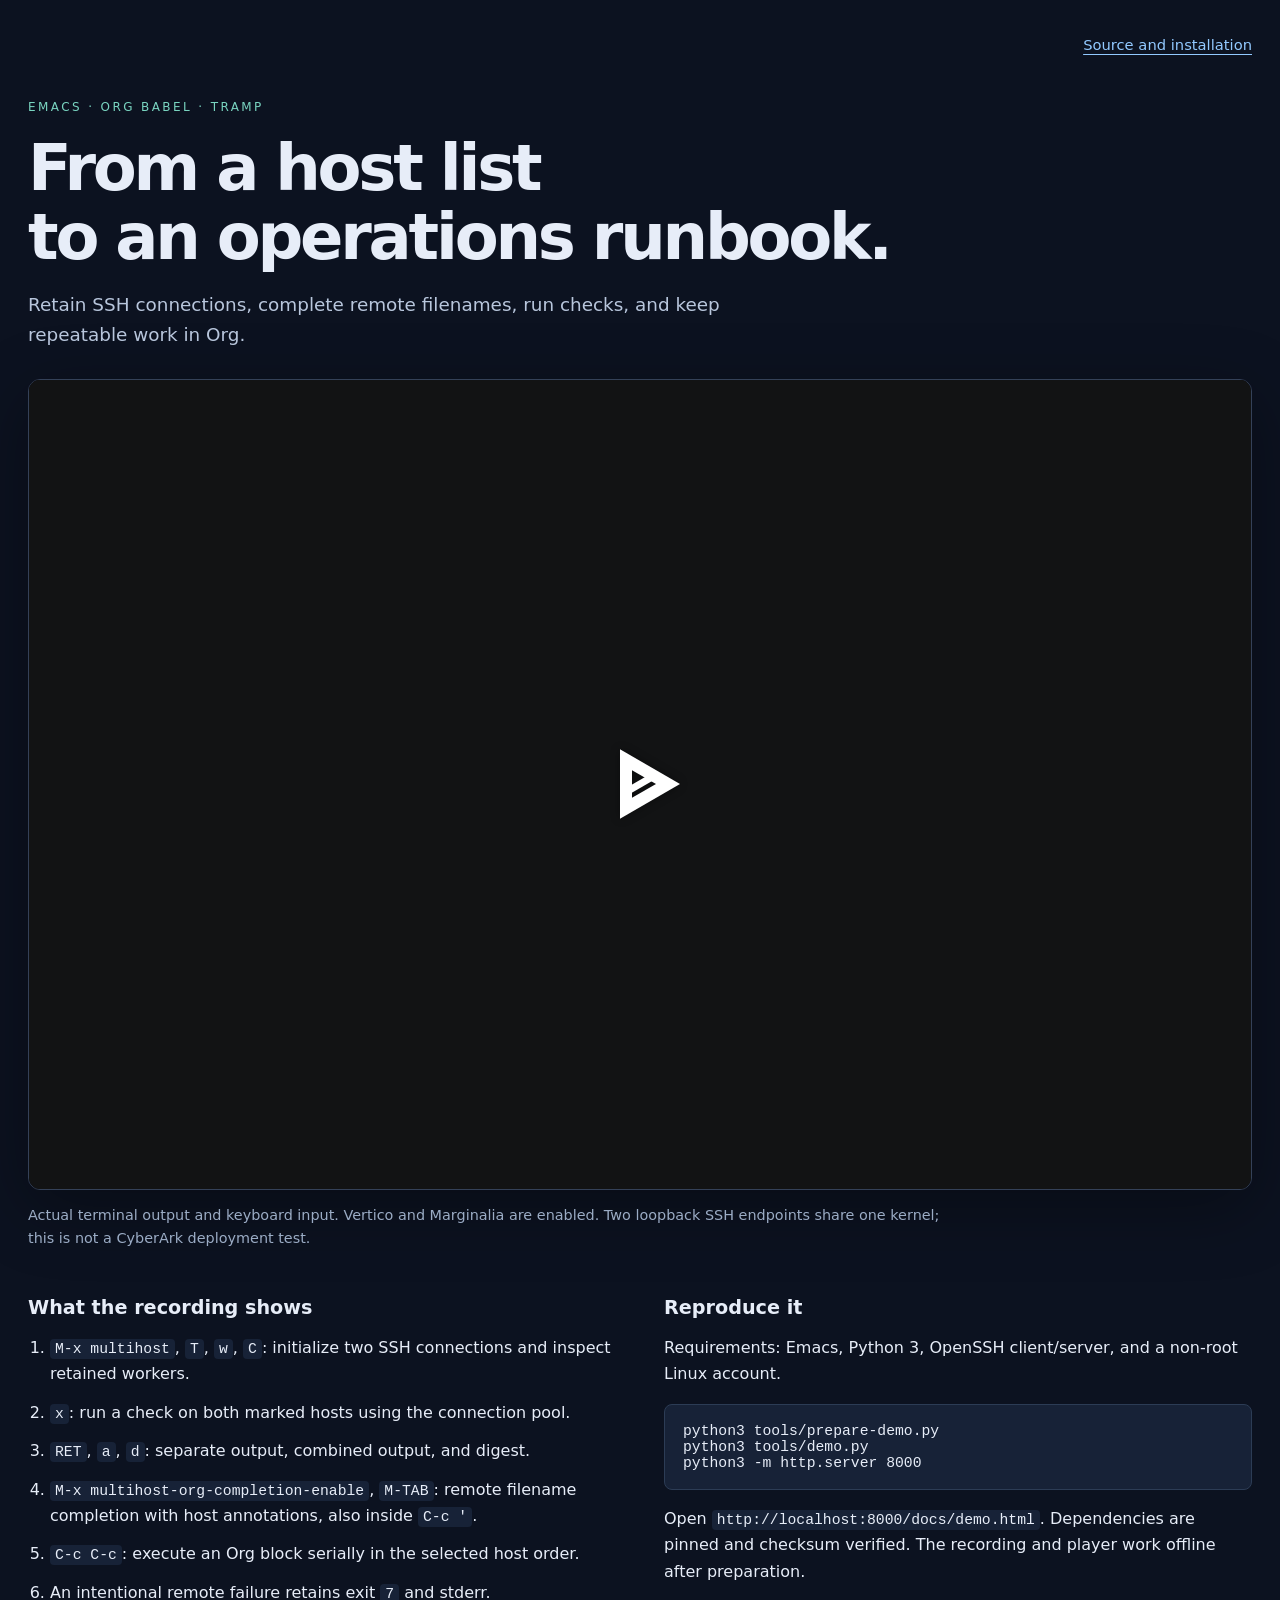
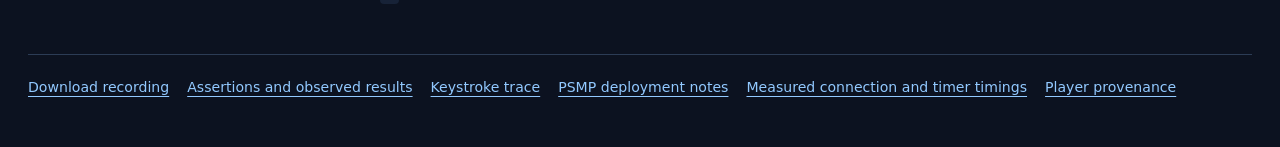
==== commit 23f1d099: "Retain TRAMP workers and add asynchronous multihost completion" ====
--- a/docs/demo.html
+++ b/docs/demo.html
@@ -12,15 +12,17 @@
   <nav><a href="https://github.com/SweatierKey/emacs-multihost">Source and installation</a></nav>
   <p class="eyebrow">EMACS · ORG BABEL · TRAMP</p>
   <h1>From a host list<br>to an operations runbook.</h1>
-  <p class="lead">Mark hosts, run a check, inspect each result, and keep repeatable work in Org.</p>
+  <p class="lead">Retain SSH connections, complete remote filenames, run checks, and keep repeatable work in Org.</p>
   <div id="player" aria-label="Recorded Emacs session"></div>
   <p class="caption">Actual terminal output and keyboard input. Vertico and Marginalia are enabled.
     Two loopback SSH endpoints share one kernel; this is not a CyberArk deployment test.</p>
   <div class="grid">
     <section><h2>What the recording shows</h2>
       <ol>
-        <li><code>M-x multihost</code>, <code>T</code>, <code>x</code>: run a check on two marked hosts.</li>
+        <li><code>M-x multihost</code>, <code>T</code>, <code>w</code>, <code>C</code>: initialize two SSH connections and inspect retained workers.</li>
+        <li><code>x</code>: run a check on both marked hosts using the connection pool.</li>
         <li><code>RET</code>, <code>a</code>, <code>d</code>: separate output, combined output, and digest.</li>
+        <li><code>M-x multihost-org-completion-enable</code>, <code>M-TAB</code>: remote filename completion with host annotations, also inside <code>C-c '</code>.</li>
         <li><code>C-c C-c</code>: execute an Org block serially in the selected host order.</li>
         <li>An intentional remote failure retains exit <code>7</code> and stderr.</li>
       </ol>
@@ -39,6 +41,7 @@
     <a href="demo-results.json">Assertions and observed results</a>
     <a href="demo-keys.json">Keystroke trace</a>
     <a href="psmp.md">PSMP deployment notes</a>
+    <a href="connection-performance.json">Measured connection and timer timings</a>
     <a href="player/provenance.json">Player provenance</a>
   </footer>
 </main>
